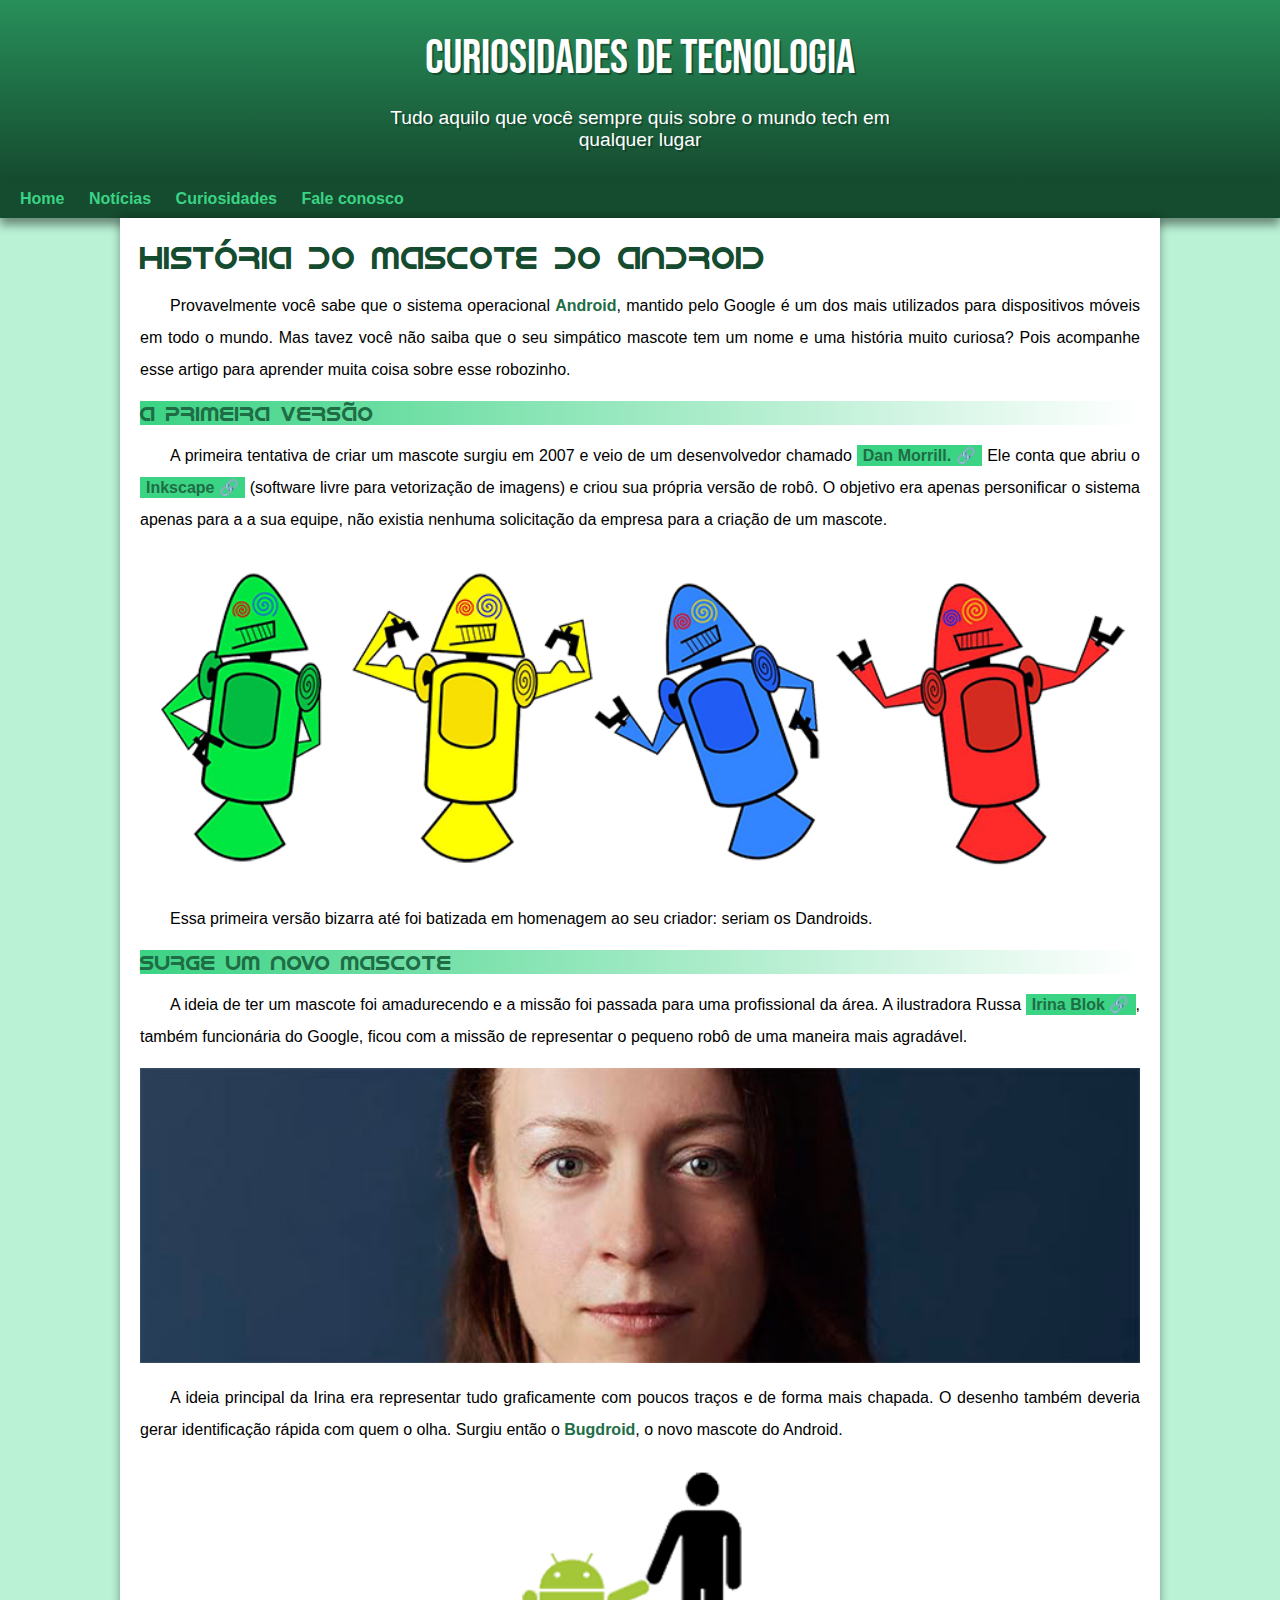
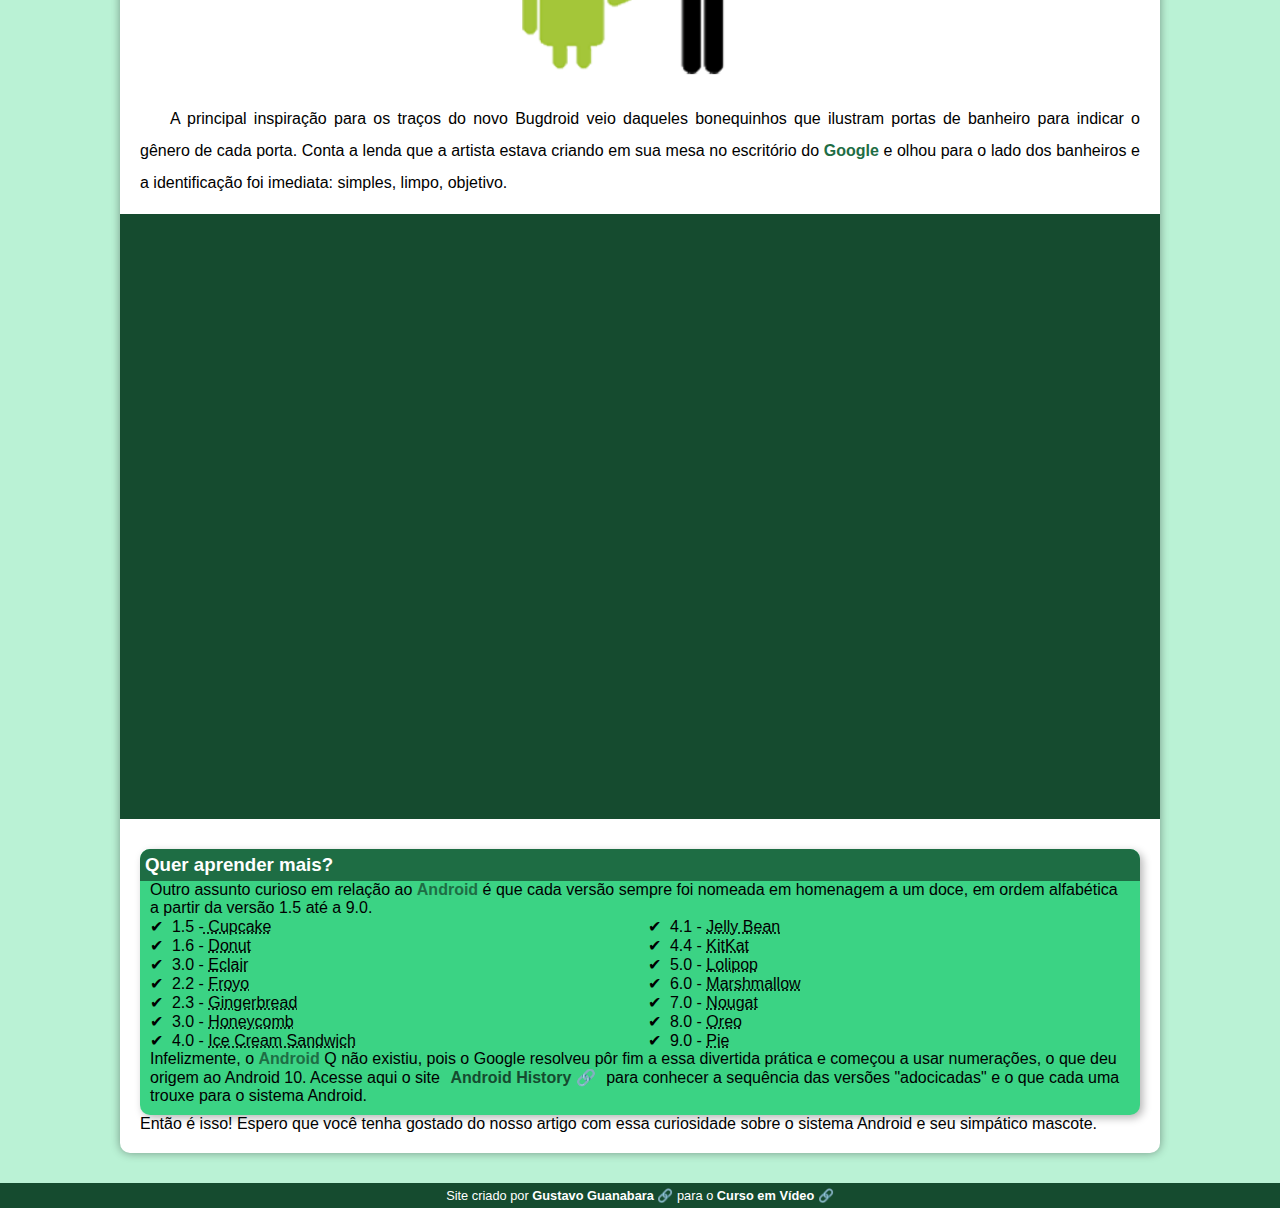
==== index.html @ 13f7d39f "Novas alterações" ====
<!DOCTYPE html>
<html lang="pt-br">
<head>
    <meta charset="UTF-8">
    <meta name="viewport" content="width=device-width, initial-scale=1.0">
    <title>Como surgiu o mascote do Android?</title>
    <link rel="shortcut icon" href="imagens/favicon.ico" type="image/x-icon">
    <link rel="stylesheet" href="style/style.css">
</head>
<body>
    <header>
        <h1>Curiosidades de Tecnologia</h1>
        <p>Tudo aquilo que você sempre quis sobre o mundo tech em qualquer lugar</p>
    </header>
    <nav>
        <a href="#">Home</a>
        <a href="#">Notícias</a>
        <a href="#">Curiosidades</a>
        <a href="#">Fale conosco</a>
    </nav>
    <main>
        <article>
            <h1>História do Mascote do Android</h1>

            <p>Provavelmente você sabe que o sistema operacional <strong>Android</strong>, mantido pelo Google é um dos mais utilizados para dispositivos móveis em todo o mundo. Mas tavez você não saiba que o seu simpático mascote tem um nome e uma história muito curiosa? Pois acompanhe esse artigo para aprender muita coisa sobre esse robozinho.</p>

            <h2>A primeira versão</h2>

            <p>A primeira tentativa de criar um mascote surgiu em 2007 e veio de um desenvolvedor chamado <a href="https://androidcommunity.com/dan-morrill-shows-us-the-android-mascot-that-almost-was-20130103/" target="_blank" rel="noreferrer nofollow noopener" class="externo"><strong>Dan Morrill.</strong></a> Ele conta que abriu o <a href="https://inkscape.org/pt-br/" target="_blank" rel="noreferrer nofollow noopener" class="externo"><strong>Inkscape</strong></a> (software livre para vetorização de imagens) e criou sua própria versão de robô. O objetivo era apenas personificar o sistema apenas para a a sua equipe, não existia nenhuma solicitação da empresa para a criação de um mascote.</p>

            <picture>
                <source media="(max-width: 790px)" srcset="imagens/dan-droids-pq.png" type="image/png">
                <img src="imagens/dan-droids.png" alt="Mascotes Android"></picture>

            <p>Essa primeira versão bizarra até foi batizada em homenagem ao seu criador: seriam os Dandroids.</p>

            <h2>Surge um novo mascote</h2>

            <p>A ideia de ter um mascote foi amadurecendo e a missão foi passada para uma profissional da área. A ilustradora Russa <a href="https://www.irinablok.com/" target="_blank" rel="noopener noreferrer nofollow" class="externo"><strong>Irina Blok</strong></a>, também funcionária do Google, ficou com a missão de representar o pequeno robô de uma maneira mais agradável.</p>

            <picture>
                <source media="(max-width: 790px)" srcset="imagens/irina-blok-pq.jpg"><img src="imagens/irina-blok.jpg" alt="Foto da Irina Blok" ></picture>

            <p>A ideia principal da Irina era representar tudo graficamente com poucos traços e de forma mais chapada. O desenho também deveria gerar identificação rápida com quem o olha. Surgiu então o <strong>Bugdroid</strong>, o novo mascote do Android.</p>

            <img src="imagens/bugdroid.png" alt="Android" class="pequena">

            <p>A principal inspiração para os traços do novo Bugdroid veio daqueles bonequinhos que ilustram portas de banheiro para indicar o gênero de cada porta. Conta a lenda que a artista estava criando em sua mesa no escritório do <strong>Google</strong> e olhou para o lado dos banheiros e a identificação foi imediata: simples, limpo, objetivo.</p>

            <div class="video"><iframe width="560" height="315" src="https://www.youtube.com/embed/l2UDgpLz20M?si=sd6ydZFUY6GBYF8I" title="YouTube video player" frameborder="0" allow="accelerometer; autoplay; clipboard-write; encrypted-media; gyroscope; picture-in-picture; web-share" referrerpolicy="strict-origin-when-cross-origin" allowfullscreen></iframe></div>
            
            <aside>
                <h3>Quer aprender mais?</h3>
                Outro assunto curioso em relação ao <strong>Android</strong> é que cada versão sempre foi nomeada em homenagem a um doce, em ordem alfabética a partir da versão 1.5 até a 9.0.
                <ul>
                    <li>1.5 -<abbr title="Bolo de copo"> Cupcake</abbr></li>
                    <li>1.6 - <abbr title="Rosquinha">Donut</abbr></li>
                    <li>3.0 - <abbr title="Bomba">Eclair</abbr></li>
                    <li>2.2 - <abbr title="Iogurte congelado">Froyo</abbr></li>
                    <li>2.3 - <abbr title="Biscoito de Gengibre">Gingerbread</abbr></li>
                    <li>3.0 - <abbr title="Favo de Mel">Honeycomb</abbr></li>
                    <li>4.0 - <abbr title="Sorvete">Ice Cream Sandwich</abbr></li>
                    <li>4.1 - <abbr title="Jujuba">Jelly Bean</abbr></li>
                    <li>4.4 - <abbr title="Kitkat">KitKat</abbr></li>
                    <li>5.0 - <abbr title="Pirulito">Lolipop</abbr></li>
                    <li>6.0 - <abbr title="Marshmallow">Marshmallow</abbr></li>
                    <li>7.0 - <abbr title="Torrone">Nougat</abbr></li>
                    <li>8.0 - <abbr title="Oreo">Oreo</abbr></li>
                    <li>9.0 - <abbr title="Torta">Pie</abbr></li>
                </ul>
                Infelizmente, o <strong>Android</strong> Q não existiu, pois o Google resolveu pôr fim a essa divertida prática e começou a usar numerações, o que deu origem ao Android 10.
                Acesse aqui o site <a href="https://www.android.com/" target="_blank" rel="noreferrer nofollow noopener" class="externo">Android History</a> para conhecer a sequência das versões "adocicadas" e o que cada uma trouxe para o sistema Android.
            </aside>

            Então é isso! Espero que você tenha gostado do nosso artigo com essa curiosidade sobre o sistema Android e seu simpático mascote.
        </article>

    </main>
    <footer>
        <p>Site criado por <a href="https://gustavoguanabara.github.io/" target="_blank" rel="nofollow noopener noreferrer" class="externo">Gustavo Guanabara</a> para o <a href="https://www.youtube.com/cursoemvideo" target="_blank" rel="nofollow noreferrer noopener" class="externo">Curso em Vídeo</a></p>
    </footer>
    
</body>
</html>
---- style/style.css ----
@charset "UTF-8";

* {
    margin: 0px;
    padding: 0px;
    
}

@font-face {
    font-family:"idroid" ;
    src: url(../fontes/idroid.otf) format("opentype");
}
@font-face {
    font-family: "bebas";
    src: url(../fontes/BebasNeue-Regular.ttf) format("truetype");
}
:root {
    --cor0:#3ddb895b;
    --cor1:#3BD384;
    --cor2:#32B16F;
    --cor3:#288F5A;
    --cor4:#1E6D44;
    --cor5:#154B2F;

    --font-padrao: Arial, Verdana, Helvetica, sans-serif;
    --font-destaque:"bebas", cursive;
    --font-android:"idroid", cursive; 
}

main p {
    margin: 15px 0px;
    text-align: justify;
}
body {
    background-color: var(--cor0);
    font-family: var(--font-padrao);
    
}

a.externo::after {
    content: "\00A0\1F517";
}
header {
    background-image: linear-gradient(to bottom, var(--cor3), var(--cor5) );
    min-height: 150px;
    text-align: center;
    padding-top: 30px;

}
header > h1 {
    color: white;
    font-family: var(--font-destaque);
    margin-bottom: 20px;
    font-size: 3em;
    text-shadow: 2px 2px 0px rgba(0, 0, 0, 0.315);
    font-weight: normal;
}
header > p {
    color: white;
    font-size: 1.2em;
    color: white;
    max-width: 500px;
    margin: auto;
    padding-right: 10px;
    padding-left: 10px;
    text-shadow: 2px 2px 0px rgba(0, 0, 0, 0.26);
}

nav {
    background-color: var(--cor5);
    padding: 10px;
    box-shadow: 0px 7px 9px rgba(0, 0, 0, 0.432);
}
nav > a {
    color: var(--cor1);
    padding: 10px;
    text-decoration: none;
    font-weight: bold;
    transition-duration: 0.3s;
    border-radius: 5px;
}

nav > a:hover {
    background-color: var(--cor3);
    color: var(--cor5);
}
main {
    background-color: white;
    min-width: 300px;
    max-width: 1000px;
    margin: auto;
    padding: 20px;
    box-shadow: 0px 0px 10px rgba(0, 0, 0, 0.377);
    border-bottom-right-radius: 10px;
    border-bottom-left-radius: 10px;
    margin-bottom: 30px;
    
}

div.video {
    background-color: var(--cor5);
    margin: 0px -20px 30px -20px;
    padding: 20px;
    position: relative;
    padding-bottom: 58.5%;
}
div.video > iframe {
    position: absolute;
    top:5% ;
    left: 5%;
    width: 90%;
    height: 90%;
}
main  h1 {
    color: var(--cor5);
    font-family: var(--font-android);
    font-weight: normal;
}
main  h2 {
       font-family:var(--font-android) ;
       color: #1E6D44;
       font-size: 1.3em;
       background-image: linear-gradient(to right, var(--cor1), transparent);
       font-weight: normal;
}
main p {
    margin: 15px 0px;
    text-align: justify;
    text-indent: 30px;
    line-height: 2em;
    font-size: 1em;
}
main img {
    width: 100%;
}
main img.pequena {
    max-width: 350px;
    display: block;
    margin: auto;
}
main strong {
    color: var(--cor4);
    font-weight: bold;
    
}
main a {
    text-decoration: none;
    font-weight: bold;
    color: var(--cor5);
    background-color: var(--cor1);
    padding: 2px 6px;
}
main a:hover {
    text-decoration: underline;
    color: var(--cor4);
}
aside {
    background-color: var(--cor1);
    padding: 10px;
    border-radius: 10px;
    box-shadow: 3px 3px 8px rgba(0, 0, 0, 0.288);
}
aside ul {
    list-style-position: inside;
    list-style-type: "\2714\00A0\00A0";
    columns: 2;

}

aside h3 {
    background-color: #1E6D44;
    color: white;
    padding: 5px;
    margin: -10px -10px 0px -10px;
    border-radius: 10px 10px 0px 0px;
   

}
footer {
    background-color: var(--cor5);
    color: white;
    text-align: center;
    font-size: 0.8em;
    padding: 5px;

}
footer a {
    color: white;
    font-weight: bold;
    text-decoration: none;
}
footer a:hover {
    text-decoration: underline;
    color: var(--cor1);
}
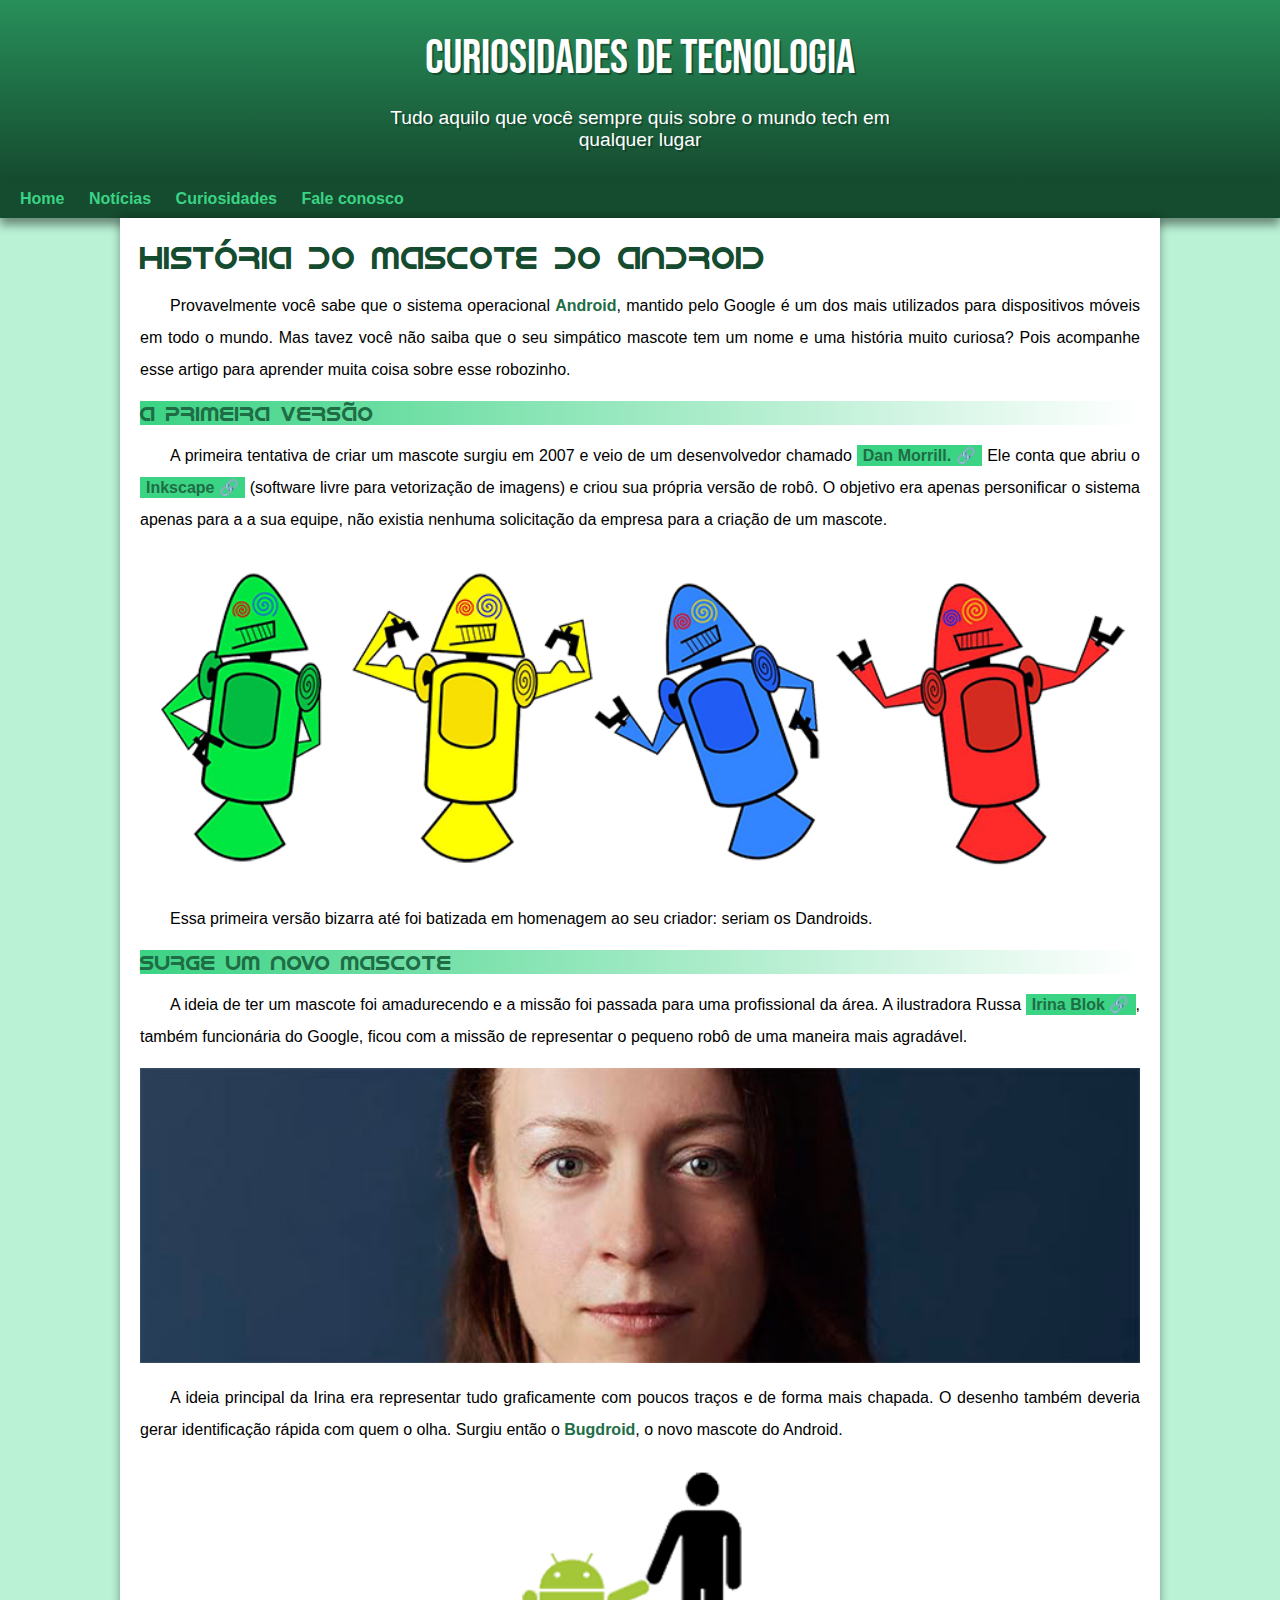
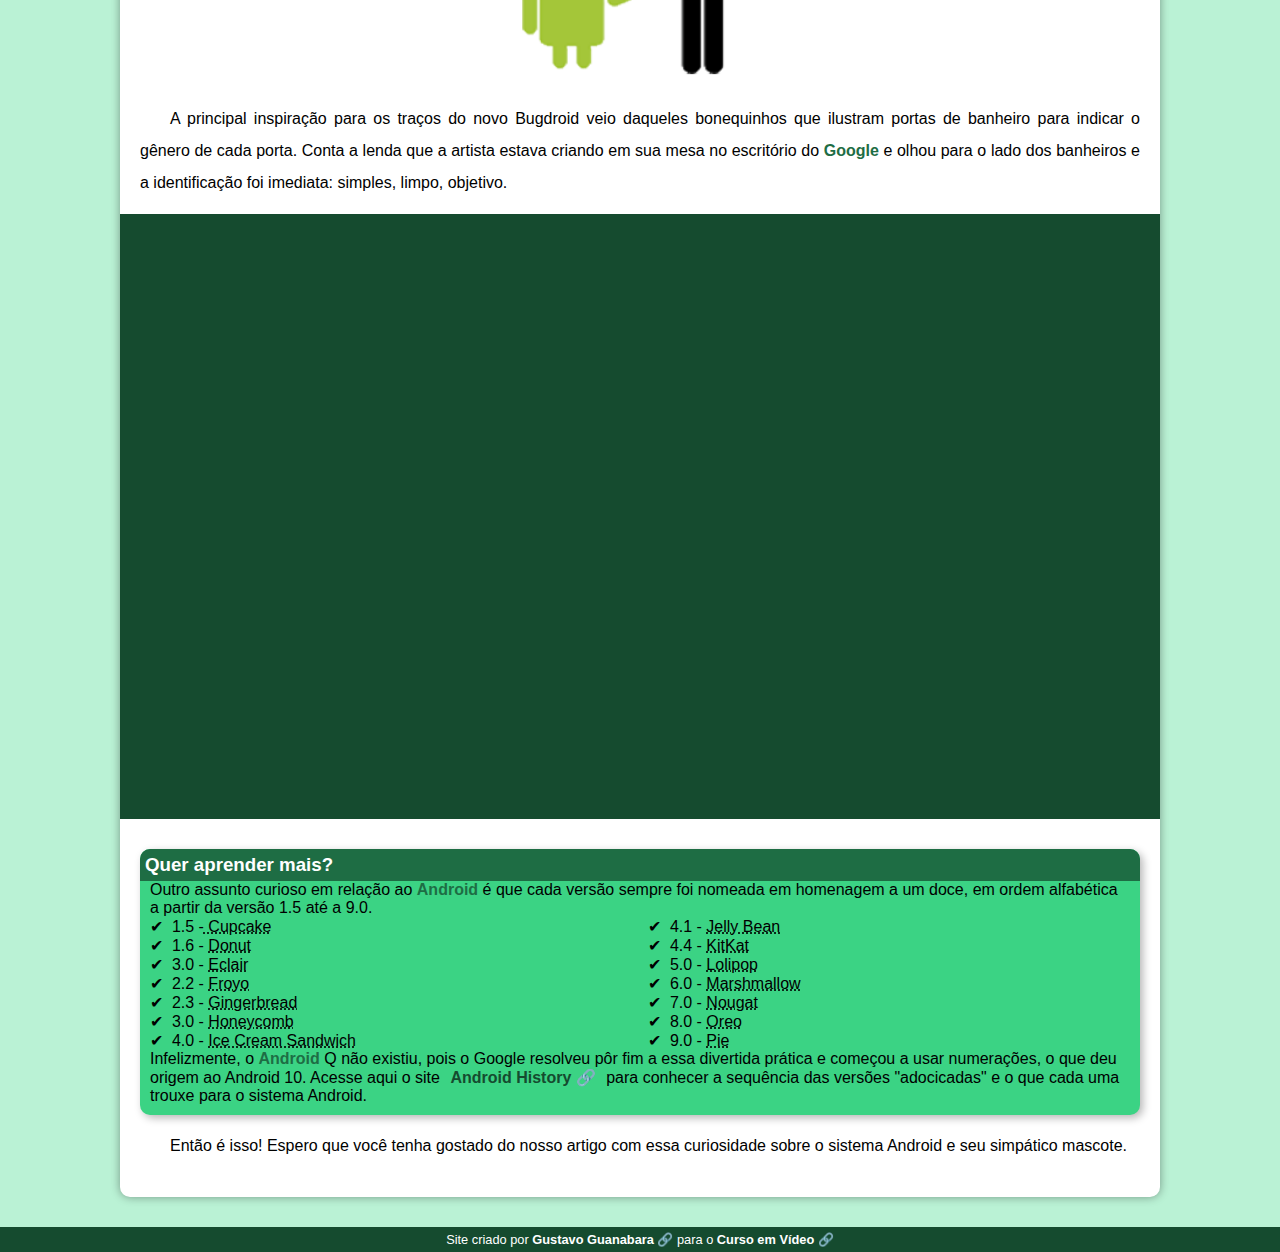
==== commit fb5c5706: "att no paragrafo prox ao foot" ====
--- a/index.html
+++ b/index.html
@@ -72,7 +72,7 @@
                 Acesse aqui o site <a href="https://www.android.com/" target="_blank" rel="noreferrer nofollow noopener" class="externo">Android History</a> para conhecer a sequência das versões "adocicadas" e o que cada uma trouxe para o sistema Android.
             </aside>
 
-            Então é isso! Espero que você tenha gostado do nosso artigo com essa curiosidade sobre o sistema Android e seu simpático mascote.
+            <p>Então é isso! Espero que você tenha gostado do nosso artigo com essa curiosidade sobre o sistema Android e seu simpático mascote.</p>
         </article>
 
     </main>
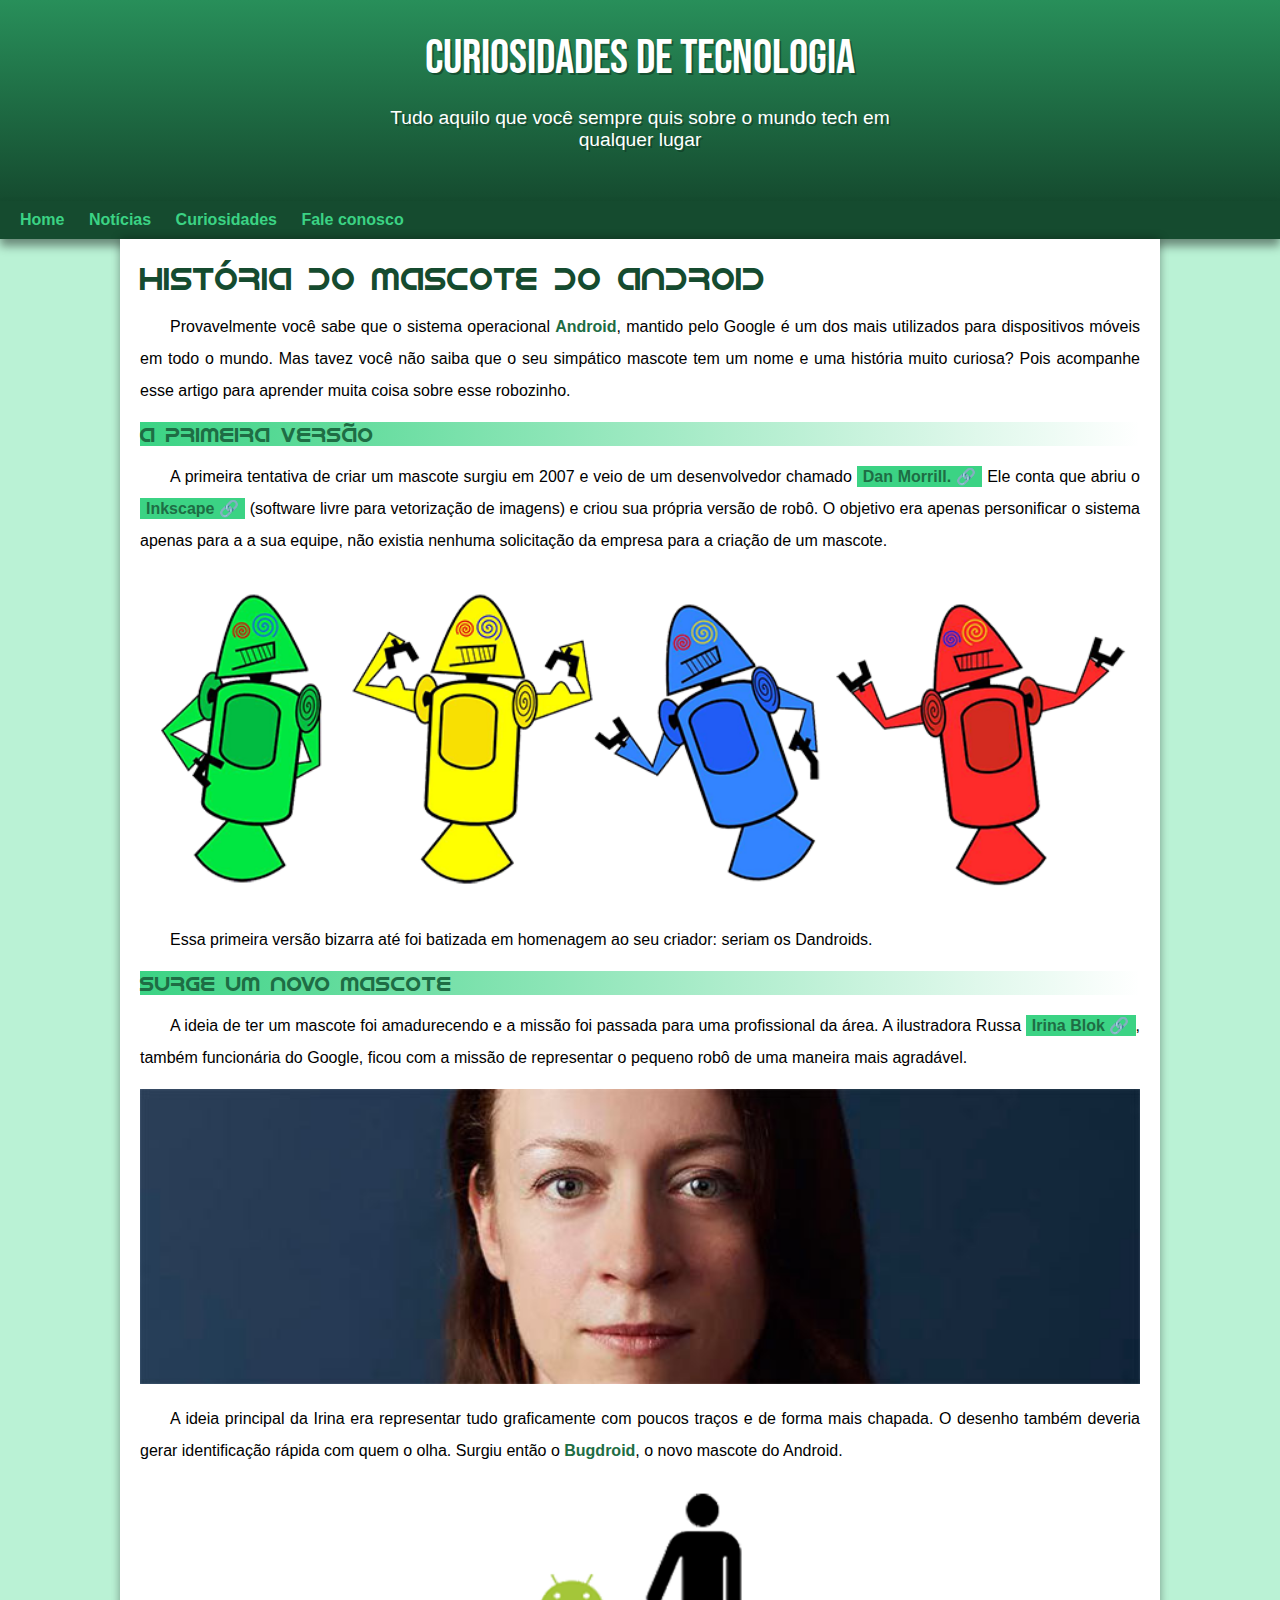
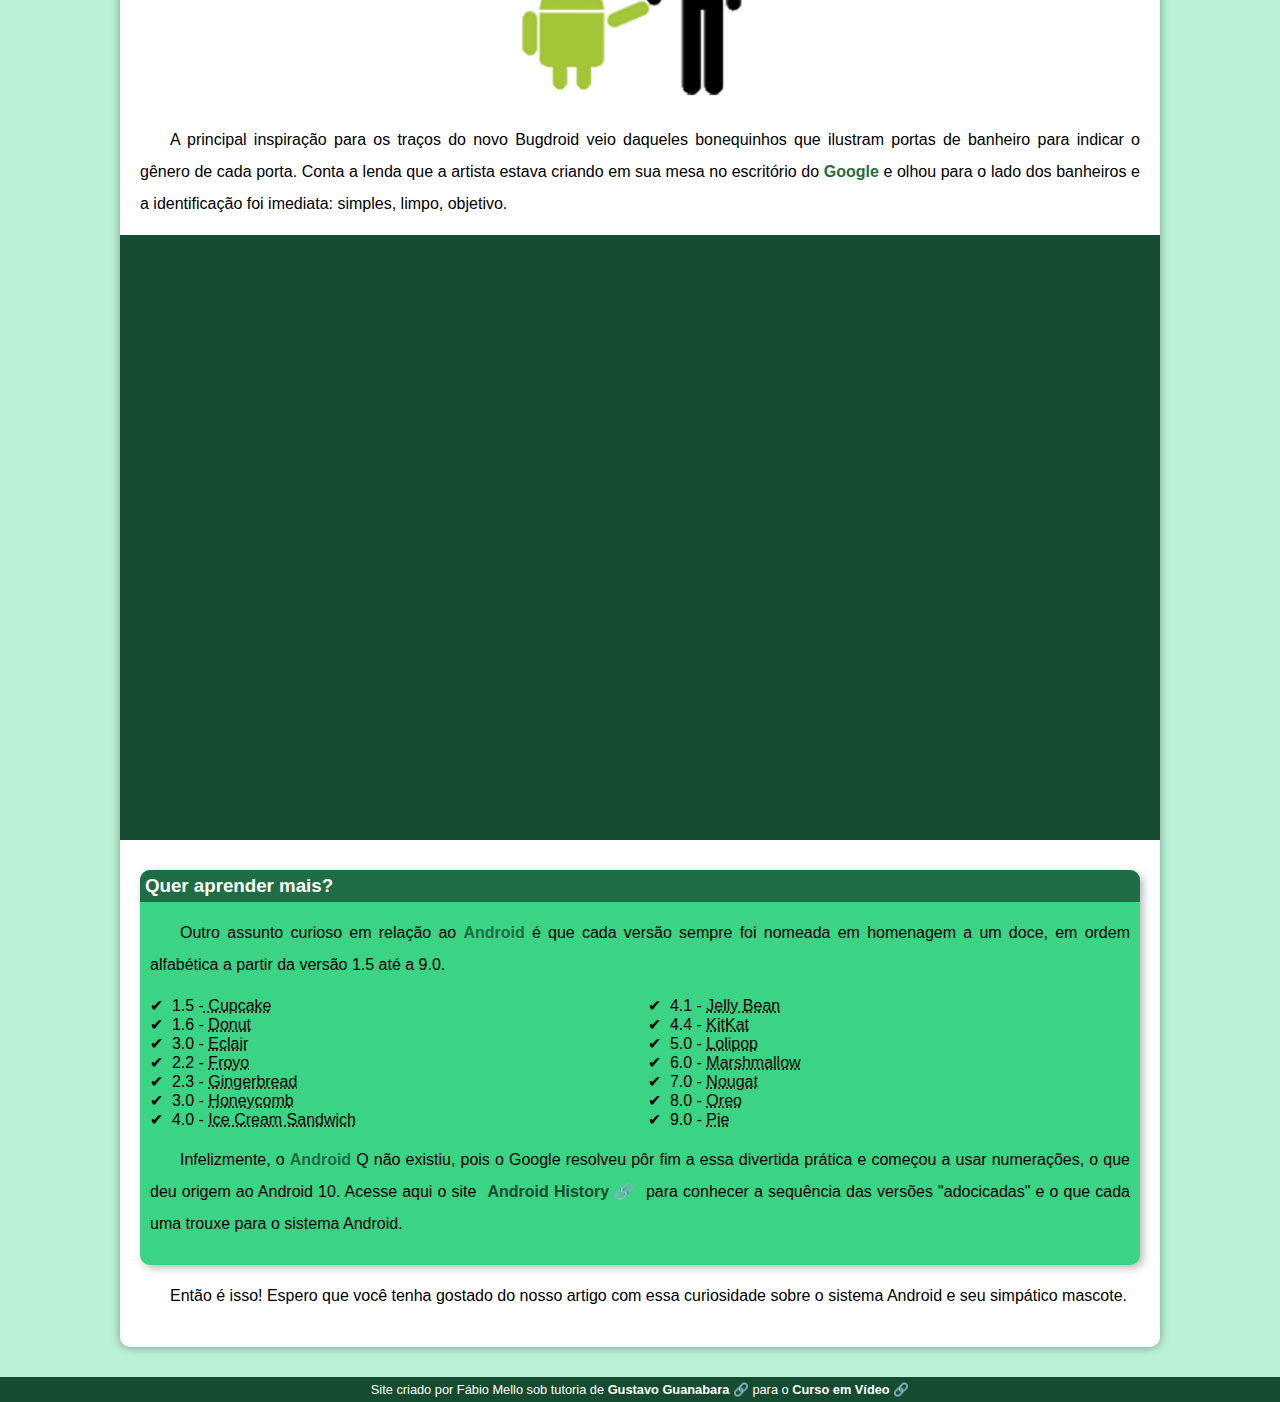
==== commit 0eafa153: "att.v.1.2" ====
--- a/index.html
+++ b/index.html
@@ -51,7 +51,7 @@
             
             <aside>
                 <h3>Quer aprender mais?</h3>
-                Outro assunto curioso em relação ao <strong>Android</strong> é que cada versão sempre foi nomeada em homenagem a um doce, em ordem alfabética a partir da versão 1.5 até a 9.0.
+                <p>Outro assunto curioso em relação ao <strong>Android</strong> é que cada versão sempre foi nomeada em homenagem a um doce, em ordem alfabética a partir da versão 1.5 até a 9.0.</p>
                 <ul>
                     <li>1.5 -<abbr title="Bolo de copo"> Cupcake</abbr></li>
                     <li>1.6 - <abbr title="Rosquinha">Donut</abbr></li>
@@ -68,8 +68,10 @@
                     <li>8.0 - <abbr title="Oreo">Oreo</abbr></li>
                     <li>9.0 - <abbr title="Torta">Pie</abbr></li>
                 </ul>
-                Infelizmente, o <strong>Android</strong> Q não existiu, pois o Google resolveu pôr fim a essa divertida prática e começou a usar numerações, o que deu origem ao Android 10.
-                Acesse aqui o site <a href="https://www.android.com/" target="_blank" rel="noreferrer nofollow noopener" class="externo">Android History</a> para conhecer a sequência das versões "adocicadas" e o que cada uma trouxe para o sistema Android.
+                <p>
+                    Infelizmente, o <strong>Android</strong> Q não existiu, pois o Google resolveu pôr fim a essa divertida prática e começou a usar numerações, o que deu origem ao Android 10.
+                    Acesse aqui o site <a href="https://www.android.com/" target="_blank" rel="noreferrer nofollow noopener" class="externo">Android History</a> para conhecer a sequência das versões "adocicadas" e o que cada uma trouxe para o sistema Android.
+                </p>
             </aside>
 
             <p>Então é isso! Espero que você tenha gostado do nosso artigo com essa curiosidade sobre o sistema Android e seu simpático mascote.</p>
@@ -77,7 +79,7 @@
 
     </main>
     <footer>
-        <p>Site criado por <a href="https://gustavoguanabara.github.io/" target="_blank" rel="nofollow noopener noreferrer" class="externo">Gustavo Guanabara</a> para o <a href="https://www.youtube.com/cursoemvideo" target="_blank" rel="nofollow noreferrer noopener" class="externo">Curso em Vídeo</a></p>
+        <p>Site criado por Fábio Mello sob tutoria de <a href="https://gustavoguanabara.github.io/" target="_blank" rel="nofollow noopener noreferrer" class="externo">Gustavo Guanabara</a> para o <a href="https://www.youtube.com/cursoemvideo" target="_blank" rel="nofollow noreferrer noopener" class="externo">Curso em Vídeo</a></p>
     </footer>
     
 </body>
--- a/style/style.css
+++ b/style/style.css
@@ -63,6 +63,7 @@
     margin: auto;
     padding-right: 10px;
     padding-left: 10px;
+    padding-bottom: 50px;
     text-shadow: 2px 2px 0px rgba(0, 0, 0, 0.26);
 }
 
